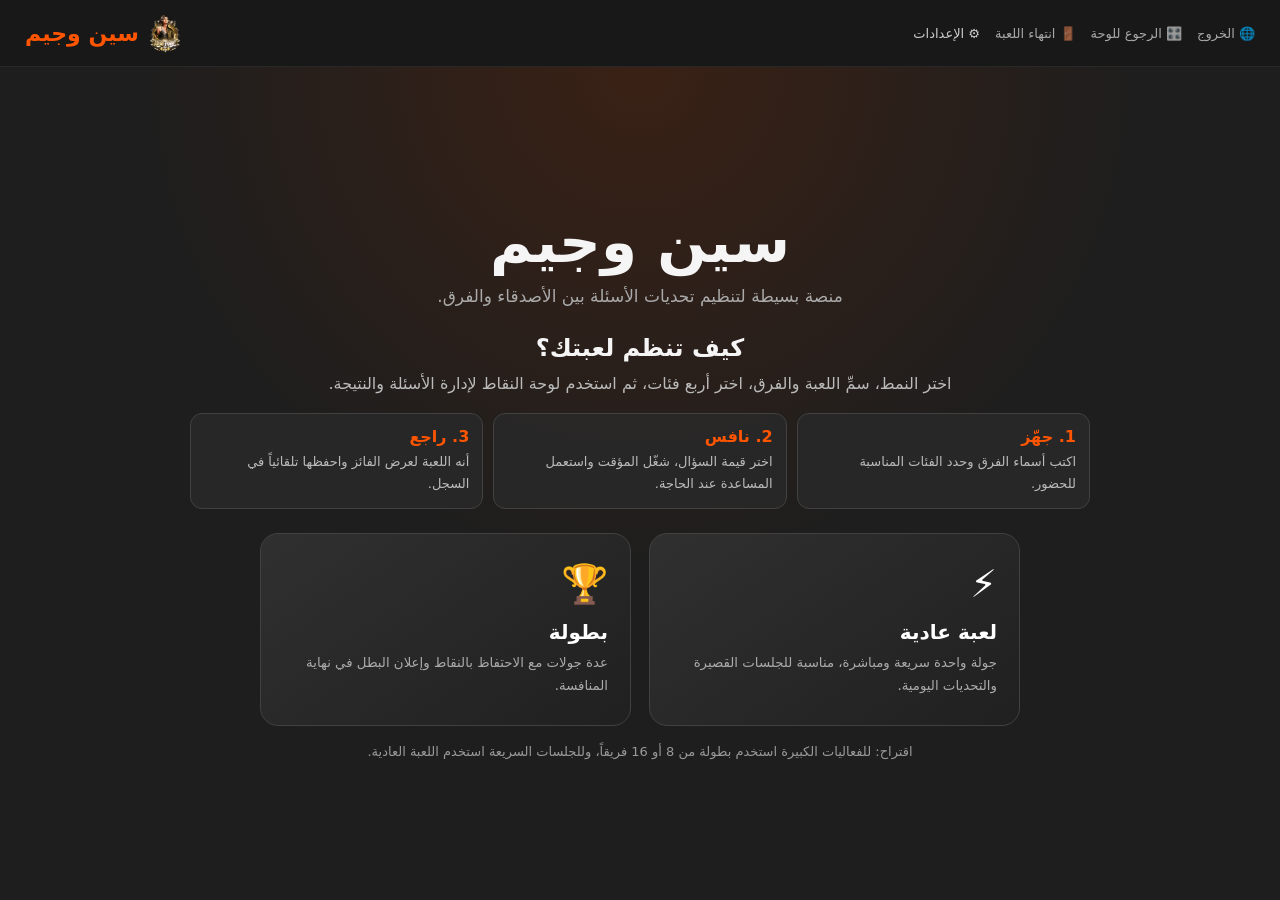
==== index.html @ 259c5a47 "Add GitHub Pages entry point" ====
<!DOCTYPE html>
<html lang="ar" dir="rtl">
<head>
    <meta charset="UTF-8">
    <meta name="viewport" content="width=device-width, initial-scale=1.0">
    <meta http-equiv="refresh" content="0; url=8.html">
    <title>سين وجيم</title>
</head>
<body>
    <p><a href="8.html">فتح سين وجيم</a></p>
</body>
</html>
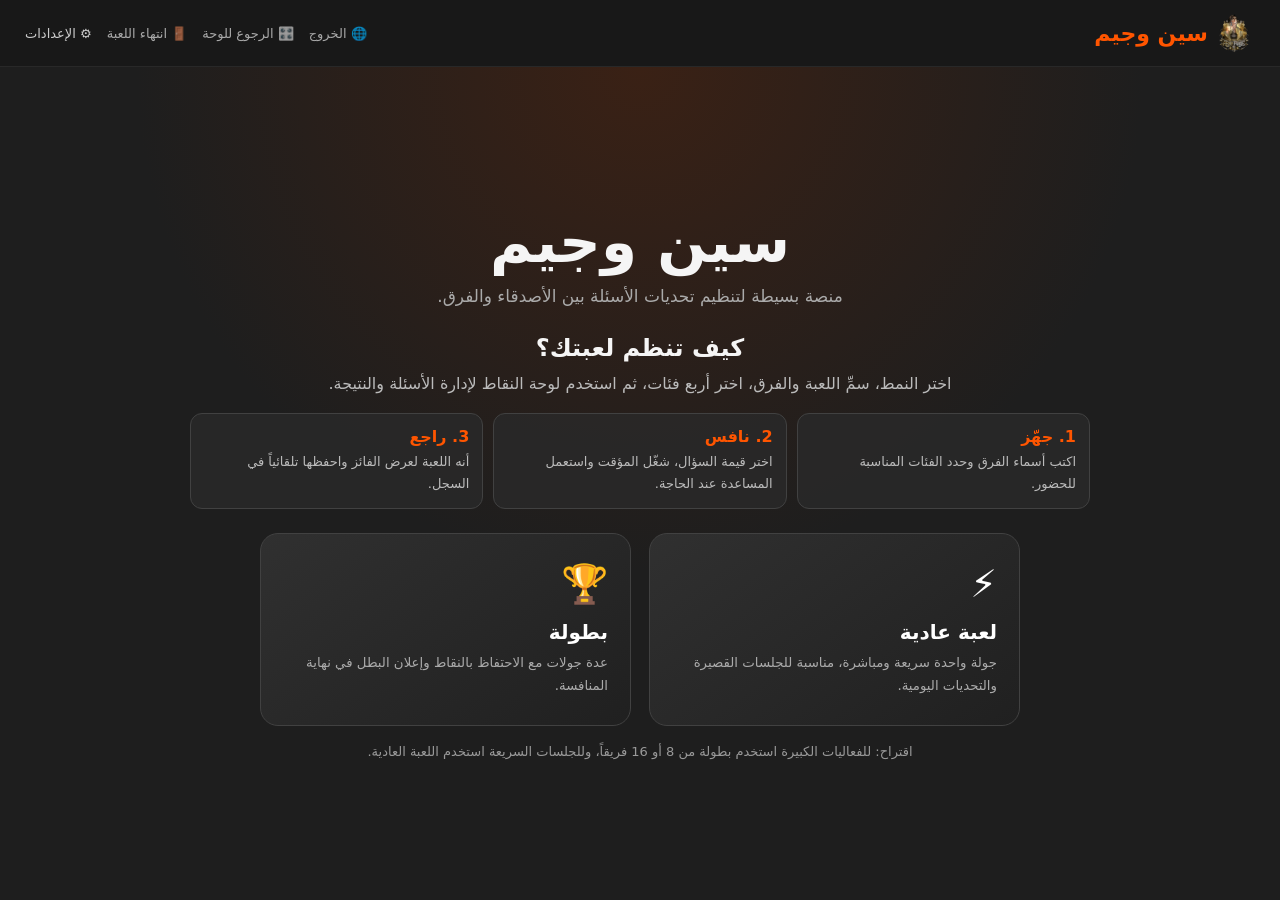
==== commit 61762454: "Add separate page entry points" ====
--- a/index.html
+++ b/index.html
@@ -3,10 +3,10 @@
 <head>
     <meta charset="UTF-8">
     <meta name="viewport" content="width=device-width, initial-scale=1.0">
-    <meta http-equiv="refresh" content="0; url=8.html">
+    <meta http-equiv="refresh" content="0; url=pages/home.html">
     <title>سين وجيم</title>
 </head>
 <body>
-    <p><a href="8.html">فتح سين وجيم</a></p>
+    <p><a href="pages/home.html">فتح سين وجيم</a></p>
 </body>
 </html>
